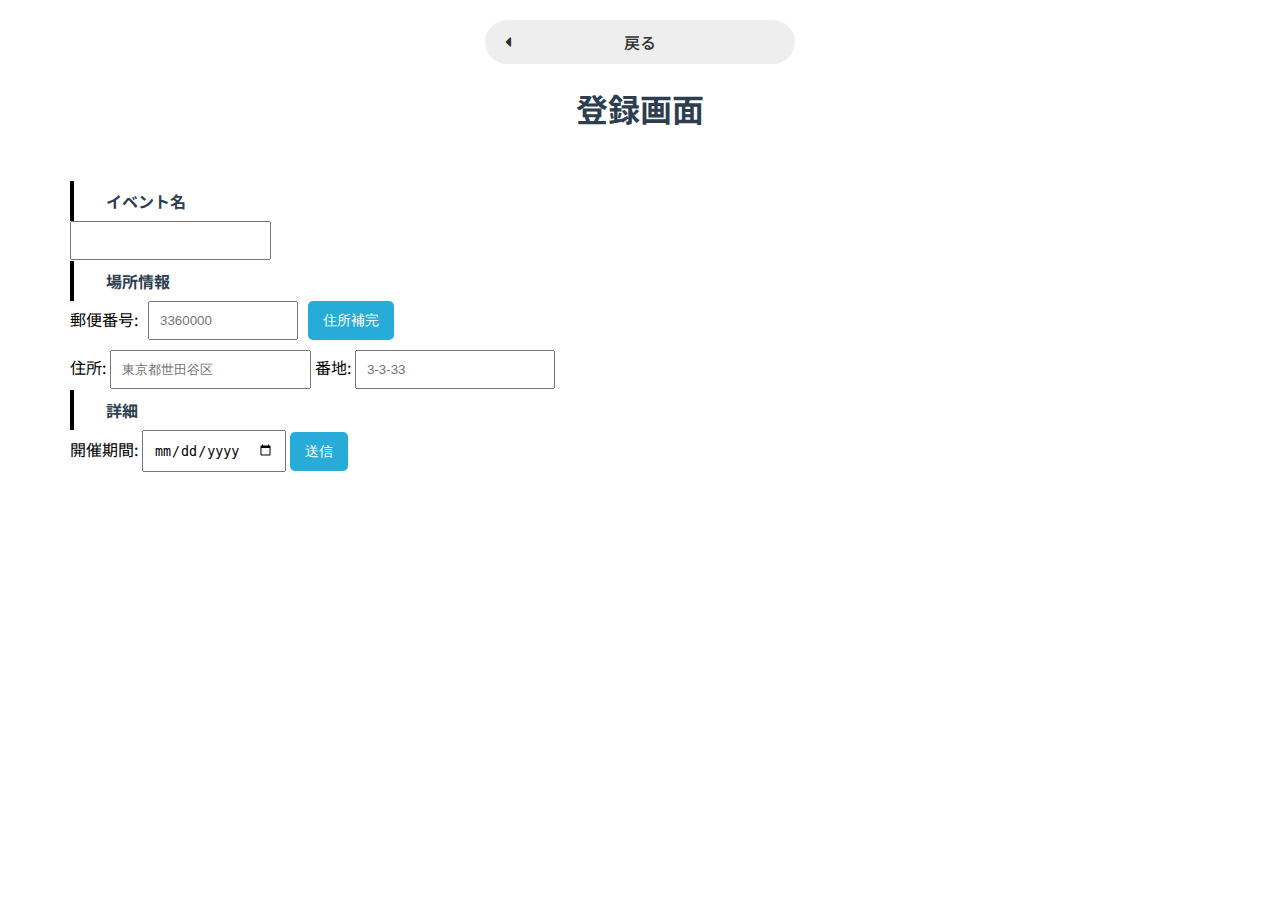
==== templates/event_reg.html @ d04eea3e "登録画面の戻るボタンの修正" ====
<!DOCTYPE html>
<html>

<head>
  <link href="https://fonts.googleapis.com/css2?family=Noto+Sans+JP:wght@400;700&display=swap" rel="stylesheet">
  <title>Python and JavaScript Integration</title>
  <link rel="stylesheet" href="/static/css/event_reg_styles.css">
  <link href="https://use.fontawesome.com/releases/v5.6.1/css/all.css" rel="stylesheet">
</head>

<body>
  <div class="back_button">
    <a href="/">戻る</a>
  </div>
  
  <h1>登録画面</h1>

  <form method="POST" action="/submit"> <!-- methodとactionを追加 -->

    <h2>イベント名</h2>
    <input type="text" id="eventname" name="eventname" required> <!-- 必要なname属性を追加 -->

    <h2>場所情報</h2>
    <div class="zipcode-group">
      <label for="zipcode">郵便番号:</label>
      <input type="text" id="zipcode" name="zipcode" oninput="fetchAddress(this.value)" placeholder="3360000" required>
      <button type="button" id="fetch-address-btn">住所補完</button>
    </div>
    <label for="address">住所:</label>
    <input type="text" id="address" name="address" placeholder="東京都世田谷区" readonly required>
    <label for="username">番地:</label>
    <input type="text" id="username" name="username" placeholder="3-3-33" required>

    <h2>詳細</h2>
    <label for="start-date">開催期間:</label>
    <input type="date" id="start-date" name="start-date" required>

    <p id="error-message" style="color: red; display: none;"></p>

    <button id="date_btn" type="submit">送信</button> <!-- 最後に1つの送信ボタン -->
  </form>

  <script>
    document.getElementById('date_btn').addEventListener('click', function (event) {
      const startDate = new Date(document.getElementById('start-date').value);
      const endDate = new Date(document.getElementById('end-date').value);

      if (startDate > endDate) {
        event.preventDefault(); // フォーム送信を防止
        document.getElementById('error-message').innerText = "エラー: 開始日が終了日よりも後になっています。";
        document.getElementById('error-message').style.display = "block";
      } else {
        document.getElementById('error-message').style.display = "none";
      }
    });

    const addressInput = document.getElementById('address');
    const fetchButton = document.getElementById('fetch-address-btn');

    fetchButton.addEventListener('click', function () {
      const zipCode = document.getElementById('zipcode').value;

      if (zipCode.length === 7) {
        addressInput.readOnly = true;

        fetch(`https://api.zipaddress.net/?zipcode=${zipCode}`, { mode: 'cors' })
          .then(response => response.json())
          .then(data => {
            if (data.code === 200) {
              addressInput.value = data.data.fullAddress;
            } else {
              addressInput.value = '住所が見つかりません';
            }
          })
          .catch(error => console.error('エラー:', error))
          .finally(() => {
            addressInput.readOnly = false;
          });
      } else {
        alert('郵便番号は7桁で入力してください。');
      }
    });
  </script>

</body>

</html>
---- static/css/event_reg_styles.css ----
/* ページ全体のスタイル */
body {
    font-family: 'Noto Sans JP', sans-serif;/* フォントの設定 */
    background-color: #ffffff; /* 背景色 */
    margin: 0; /* デフォルトのマージンをリセット */
    padding: 20px; /* ページ全体に余白 */
}

input {
    padding: 10px; /* 上下左右にパディングを追加 */
    text-align: left; /* テキストを左揃え */
}
form {
    margin: 50px; /* フォームの余白 */
}
.centered-input {
    text-align: center; /* テキストを中央揃えにする */
}

.centered-input::placeholder {
    text-align: center; /* プレースホルダーも中央揃えにする */
    color: #999; /* 薄い文字の色を設定（必要に応じて変更） */
}
h1 {
    font-size: 2.0em;  /* フォントサイズ */
    color: #2c3e50;    /* テキストカラー */
    text-align: center; /* 中央揃え */
    margin-bottom: 20px; /* 下の余白 */
}

h2 {
    font-size: 1.0em;
    color: #2c3e50;
    text-align: left;
    margin-top: 1px;
    margin-bottom: 0; /* 下の余白を0に */
    padding: 1rem 2rem;
    border-left: 4px solid #000;
    line-height: 0.5; /* 行の高さを狭くする */
}

label {
    margin-top: 0; /* 上の余白を0に設定 */
    margin-bottom: 3px; /* 下の余白を5pxに */
    line-height: 1.0; /* 行の高さを狭くする */
}


.vertical-form {
    display: flex;
    flex-direction: column;
    gap:15px; /* 各要素の間の余白を調整 */
}

/* 郵便番号入力と住所補完ボタンの横並び */
.zipcode-group {
    display: flex; /* 横並びにする */
    align-items: center; /* 垂直方向で中央揃え */
    gap: 10px; /* 入力欄とボタンの間のスペース */
    margin-bottom: 10px; /* 下の余白 */
}

#zipcode {
    flex: 1; /* 郵便番号欄の幅を調整 */
    max-width: 150px; /* 最大幅を指定 */
    padding: 10px;
    box-sizing: border-box;
}

#username {
    flex: 1; /* 残りのスペースを使う */
    max-width: 200px; /* 入力欄の最大幅 */
    padding: 10px;
    box-sizing: border-box;
}
#fetch-address-btn {
    padding: 10px 15px;
    font-size: 0.9rem;
    background-color: #27acd9;
    color: white;
    border: none;
    border-radius: 5px;
    cursor: pointer;
    transition: background-color 0.3s;
}

#fetch-address-btn:hover {
    background-color: #1b7ca4;
}
#date_btn {
    padding: 10px 15px;
    font-size: 0.9rem;
    background-color: #27acd9;
    color: white;
    border: none;
    border-radius: 5px;
    cursor: pointer;
    transition: background-color 0.3s;
}

#date_btn:hover {
    background-color: #1b7ca4;
}

#regist_button {
    writing-mode: horizontal-tb; /* テキストを横書きに設定 */
    text-orientation: mixed; /* テキストの向きを混合に設定（通常の横書き） */
    display: flex; /* フレックスボックスでレイアウトを設定 */
    align-items: center; /* 垂直方向で中央揃え */
    justify-content: center; /* 水平方向で中央揃え */
    width: 120px; /* ボタンの幅を120pxに設定 */
    margin: auto; /* ボタンを中央に配置 */
    padding: 1rem 5rem; /* 上下に1rem、左右に6remのパディングを追加 */
    font-weight: bold; /* フォントを太字に設定 */
    border: 2px solid #27acd9; /* ボタンの枠線を2pxの実線に設定 */
    color: #27acd9; /* テキストの色を指定 */
    border-radius: 100vh; /* ボタンの角を丸くする（楕円形にする） */
    transition: 0.5s; /* 変化にかかる時間を0.5秒に設定 */
}


#regist_button:hover {
	color: #fff;
	background: #27acd9;
}

.back_button{
    margin-right: auto;
}

.back_button a {
    background: #eee;
    border-radius: 50px;
    position: relative;
    display: flex;
    justify-content: space-around;
    align-items: center;
    margin: 0 auto;
    max-width: 260px;
    padding: 10px 25px;
    color: #313131;
    transition: 0.3s ease-in-out;
    font-weight: 500;
    text-decoration:none;
}
.back_button a:after {
    position: absolute;
    top: 50%;
    left: 20px;
    border-radius: 1px;
    transition: 0.2s ease-in-out;
    content: "\f0d9";
    font-family: "Font Awesome 5 Free";
    font-weight: 900;
    transform: translateY(-50%);
}
.back_button a:hover {
    background: #313131;
    color: #FFF;
}
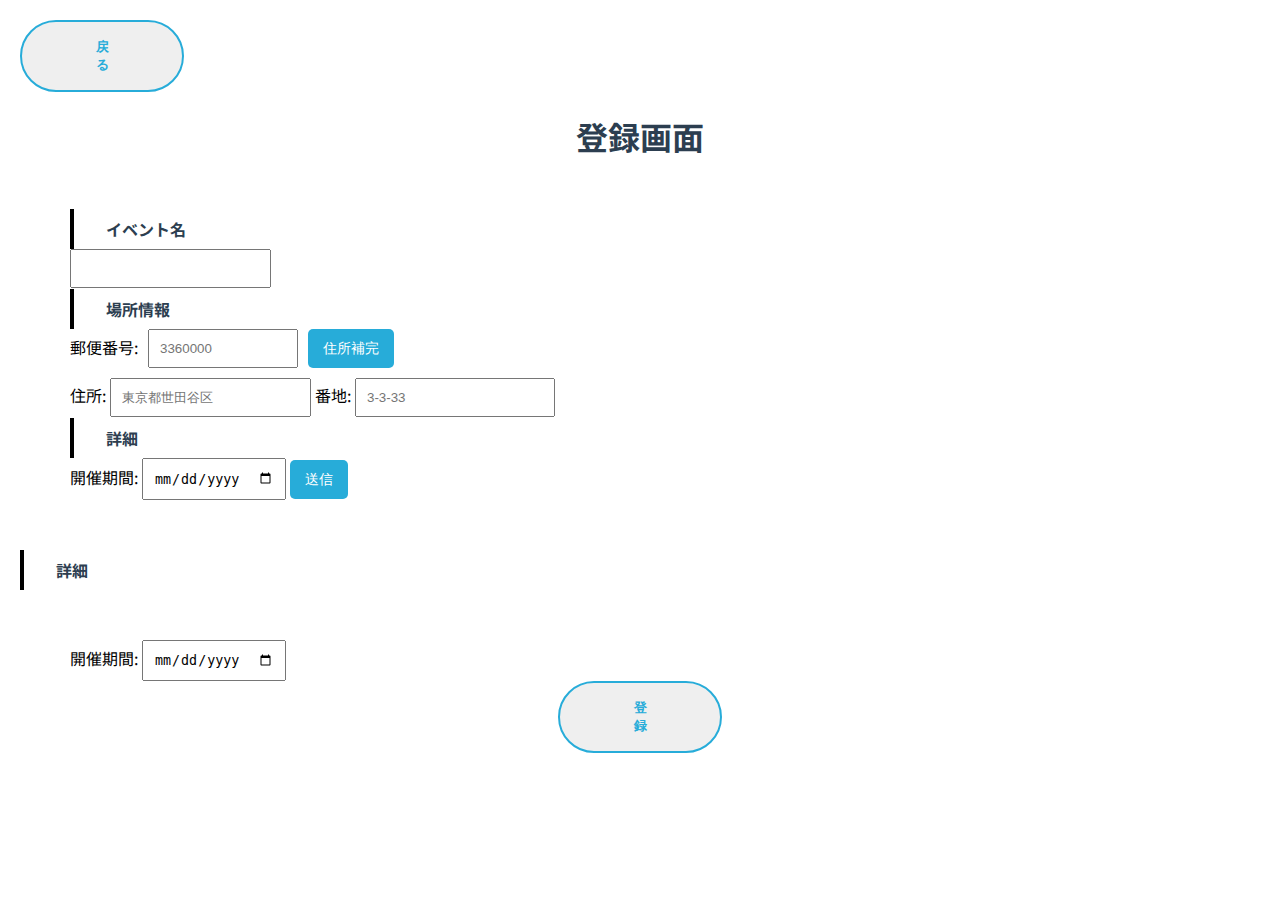
==== commit 26bf1f3e: "Merge branch 'new_branch' of https://github.com/inet26-teamA/main into new_branch" ====
--- a/templates/event_reg.html
+++ b/templates/event_reg.html
@@ -2,6 +2,7 @@
 <html>
 
 <head>
+  <meta charset="UTF-8">
   <link href="https://fonts.googleapis.com/css2?family=Noto+Sans+JP:wght@400;700&display=swap" rel="stylesheet">
   <title>Python and JavaScript Integration</title>
   <link rel="stylesheet" href="/static/css/event_reg_styles.css">
@@ -9,14 +10,12 @@
 </head>
 
 <body>
-  <div class="back_button">
-    <a href="/">戻る</a>
-  </div>
+  <button type="button" id = "back_button" onclick="location.href='/'">戻る</button>
+
+  <h1>登録画面</h1>
   
-  <h1>登録画面</h1>
-
   <form method="POST" action="/submit"> <!-- methodとactionを追加 -->
-
+    
     <h2>イベント名</h2>
     <input type="text" id="eventname" name="eventname" required> <!-- 必要なname属性を追加 -->
 
@@ -40,20 +39,16 @@
     <button id="date_btn" type="submit">送信</button> <!-- 最後に1つの送信ボタン -->
   </form>
 
-  <script>
-    document.getElementById('date_btn').addEventListener('click', function (event) {
-      const startDate = new Date(document.getElementById('start-date').value);
-      const endDate = new Date(document.getElementById('end-date').value);
 
-      if (startDate > endDate) {
-        event.preventDefault(); // フォーム送信を防止
-        document.getElementById('error-message').innerText = "エラー: 開始日が終了日よりも後になっています。";
-        document.getElementById('error-message').style.display = "block";
-      } else {
-        document.getElementById('error-message').style.display = "none";
-      }
-    });
+  <h2>詳細</h2>
 
+  <form id="date-form">
+      <label for="start-date">開催期間:</label> <!-- 開催期間のラベル -->
+      <input type="date" id="start-date" name="start-date"> <!-- 開始日 -->
+
+      <button id="regist_button" type="button">登録</button>
+
+<script>
     const addressInput = document.getElementById('address');
     const fetchButton = document.getElementById('fetch-address-btn');
 
@@ -83,5 +78,4 @@
   </script>
 
 </body>
-
-</html>+</html>
--- a/static/css/event_reg_styles.css
+++ b/static/css/event_reg_styles.css
@@ -124,37 +124,25 @@
 	background: #27acd9;
 }
 
-.back_button{
-    margin-right: auto;
+
+#back_button {
+    writing-mode: horizontal-tb; /* テキストを横書きに設定 */
+    text-orientation: mixed; /* テキストの向きを混合に設定（通常の横書き） */
+    display: flex; /* フレックスボックスでレイアウトを設定 */
+    align-items: center; /* 垂直方向で中央揃え */
+    justify-content: center; /* 水平方向で中央揃え */
+    width: 120px; /* ボタンの幅を120pxに設定 */
+    /*margin: auto; /* ボタンを中央に配置 */
+    padding: 1rem 5rem; /* 上下に1rem、左右に6remのパディングを追加 */
+    font-weight: bold; /* フォントを太字に設定 */
+    border: 2px solid #27acd9; /* ボタンの枠線を2pxの実線に設定 */
+    color: #27acd9; /* テキストの色を指定 */
+    border-radius: 100vh; /* ボタンの角を丸くする（楕円形にする） */
+    transition: 0.5s; /* 変化にかかる時間を0.5秒に設定 */
 }
 
-.back_button a {
-    background: #eee;
-    border-radius: 50px;
-    position: relative;
-    display: flex;
-    justify-content: space-around;
-    align-items: center;
-    margin: 0 auto;
-    max-width: 260px;
-    padding: 10px 25px;
-    color: #313131;
-    transition: 0.3s ease-in-out;
-    font-weight: 500;
-    text-decoration:none;
-}
-.back_button a:after {
-    position: absolute;
-    top: 50%;
-    left: 20px;
-    border-radius: 1px;
-    transition: 0.2s ease-in-out;
-    content: "\f0d9";
-    font-family: "Font Awesome 5 Free";
-    font-weight: 900;
-    transform: translateY(-50%);
-}
-.back_button a:hover {
-    background: #313131;
-    color: #FFF;
-}
+
+#back_button:hover {
+	color: #fff;
+	background: #27acd9;
+}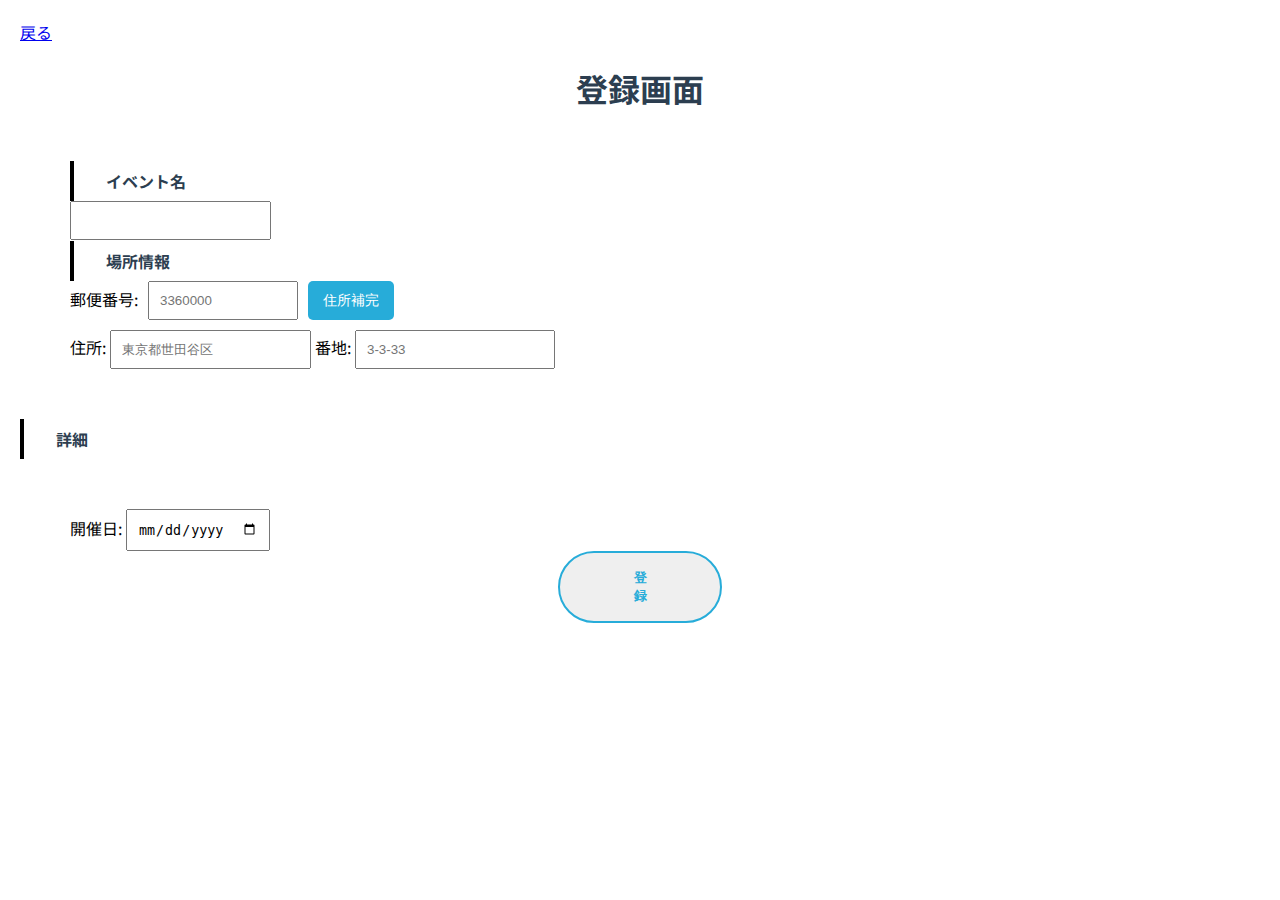
==== commit 61dea8de: "Merge branch 'new_branch' of https://github.com/inet26-teamA/main into new_branch" ====
--- a/templates/event_reg.html
+++ b/templates/event_reg.html
@@ -10,12 +10,14 @@
 </head>
 
 <body>
-  <button type="button" id = "back_button" onclick="location.href='/'">戻る</button>
+  <div class="back_button">
+    <a href="/">戻る</a>
+  </div>
+  
+  <h1>登録画面</h1>
 
-  <h1>登録画面</h1>
-  
   <form method="POST" action="/submit"> <!-- methodとactionを追加 -->
-    
+
     <h2>イベント名</h2>
     <input type="text" id="eventname" name="eventname" required> <!-- 必要なname属性を追加 -->
 
@@ -30,20 +32,13 @@
     <label for="username">番地:</label>
     <input type="text" id="username" name="username" placeholder="3-3-33" required>
 
-    <h2>詳細</h2>
-    <label for="start-date">開催期間:</label>
-    <input type="date" id="start-date" name="start-date" required>
-
-    <p id="error-message" style="color: red; display: none;"></p>
-
-    <button id="date_btn" type="submit">送信</button> <!-- 最後に1つの送信ボタン -->
-  </form>
+    </form>
 
 
   <h2>詳細</h2>
 
   <form id="date-form">
-      <label for="start-date">開催期間:</label> <!-- 開催期間のラベル -->
+      <label for="start-date">開催日:</label> <!-- 開催期間のラベル -->
       <input type="date" id="start-date" name="start-date"> <!-- 開始日 -->
 
       <button id="regist_button" type="button">登録</button>
@@ -78,4 +73,5 @@
   </script>
 
 </body>
-</html>
+
+</html>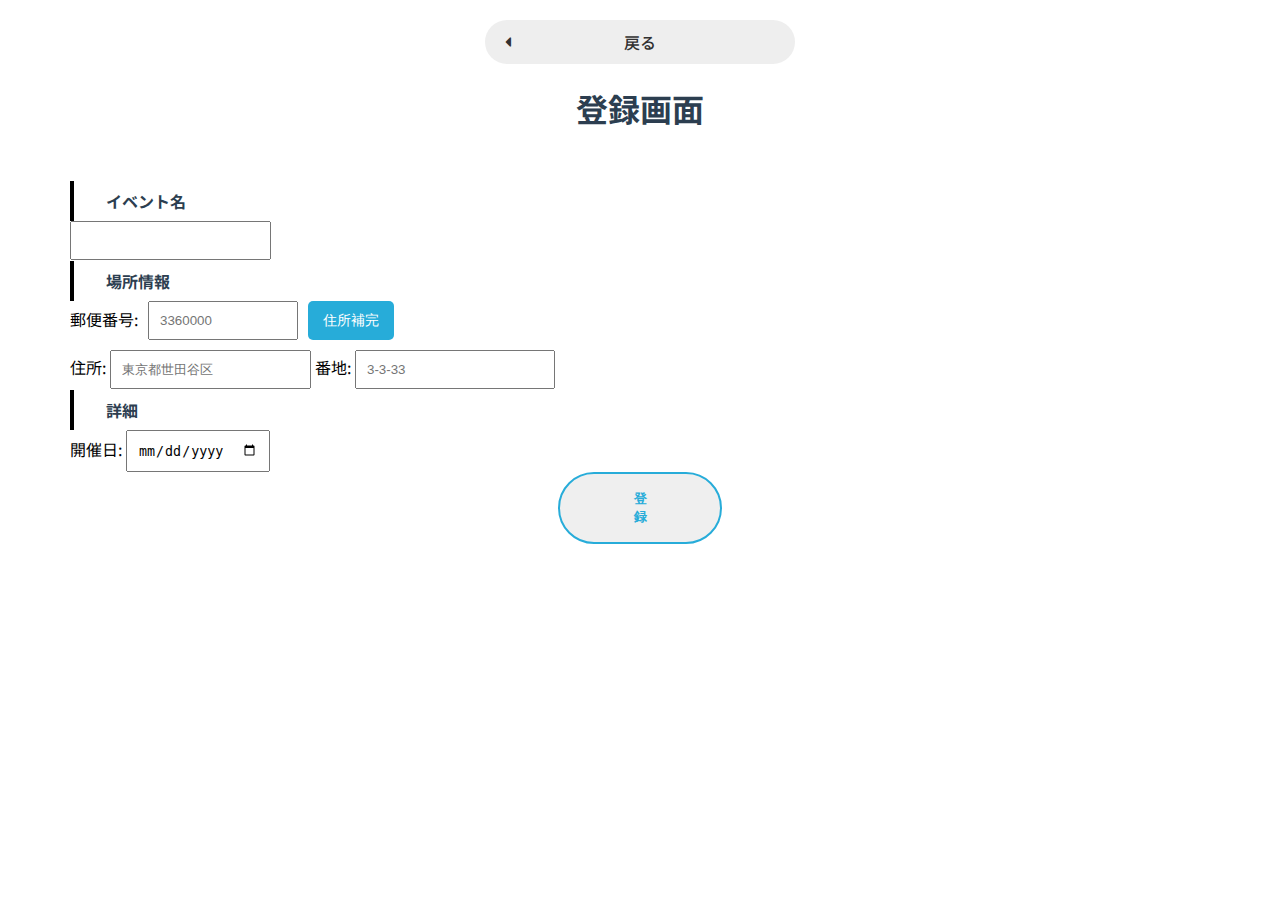
==== commit b24aa46d: "登録ボタンでデータを送れるように" ====
--- a/templates/event_reg.html
+++ b/templates/event_reg.html
@@ -13,7 +13,7 @@
   <div class="back_button">
     <a href="/">戻る</a>
   </div>
-  
+
   <h1>登録画面</h1>
 
   <form method="POST" action="/submit"> <!-- methodとactionを追加 -->
@@ -32,45 +32,43 @@
     <label for="username">番地:</label>
     <input type="text" id="username" name="username" placeholder="3-3-33" required>
 
-    </form>
+    <h2>詳細</h2>
 
-
-  <h2>詳細</h2>
-
-  <form id="date-form">
+    <form id="date-form">
       <label for="start-date">開催日:</label> <!-- 開催期間のラベル -->
       <input type="date" id="start-date" name="start-date"> <!-- 開始日 -->
 
-      <button id="regist_button" type="button">登録</button>
+      <button id="regist_button"t type="submit">登録</button>
+    </form>
 
-<script>
-    const addressInput = document.getElementById('address');
-    const fetchButton = document.getElementById('fetch-address-btn');
+    <script>
+      const addressInput = document.getElementById('address');
+      const fetchButton = document.getElementById('fetch-address-btn');
 
-    fetchButton.addEventListener('click', function () {
-      const zipCode = document.getElementById('zipcode').value;
+      fetchButton.addEventListener('click', function () {
+        const zipCode = document.getElementById('zipcode').value;
 
-      if (zipCode.length === 7) {
-        addressInput.readOnly = true;
+        if (zipCode.length === 7) {
+          addressInput.readOnly = true;
 
-        fetch(`https://api.zipaddress.net/?zipcode=${zipCode}`, { mode: 'cors' })
-          .then(response => response.json())
-          .then(data => {
-            if (data.code === 200) {
-              addressInput.value = data.data.fullAddress;
-            } else {
-              addressInput.value = '住所が見つかりません';
-            }
-          })
-          .catch(error => console.error('エラー:', error))
-          .finally(() => {
-            addressInput.readOnly = false;
-          });
-      } else {
-        alert('郵便番号は7桁で入力してください。');
-      }
-    });
-  </script>
+          fetch(`https://api.zipaddress.net/?zipcode=${zipCode}`, { mode: 'cors' })
+            .then(response => response.json())
+            .then(data => {
+              if (data.code === 200) {
+                addressInput.value = data.data.fullAddress;
+              } else {
+                addressInput.value = '住所が見つかりません';
+              }
+            })
+            .catch(error => console.error('エラー:', error))
+            .finally(() => {
+              addressInput.readOnly = false;
+            });
+        } else {
+          alert('郵便番号は7桁で入力してください。');
+        }
+      });
+    </script>
 
 </body>
 
--- a/static/css/event_reg_styles.css
+++ b/static/css/event_reg_styles.css
@@ -124,25 +124,37 @@
 	background: #27acd9;
 }
 
-
-#back_button {
-    writing-mode: horizontal-tb; /* テキストを横書きに設定 */
-    text-orientation: mixed; /* テキストの向きを混合に設定（通常の横書き） */
-    display: flex; /* フレックスボックスでレイアウトを設定 */
-    align-items: center; /* 垂直方向で中央揃え */
-    justify-content: center; /* 水平方向で中央揃え */
-    width: 120px; /* ボタンの幅を120pxに設定 */
-    /*margin: auto; /* ボタンを中央に配置 */
-    padding: 1rem 5rem; /* 上下に1rem、左右に6remのパディングを追加 */
-    font-weight: bold; /* フォントを太字に設定 */
-    border: 2px solid #27acd9; /* ボタンの枠線を2pxの実線に設定 */
-    color: #27acd9; /* テキストの色を指定 */
-    border-radius: 100vh; /* ボタンの角を丸くする（楕円形にする） */
-    transition: 0.5s; /* 変化にかかる時間を0.5秒に設定 */
+.back_button{
+    margin-right: auto;
+}
+.back_button a {
+    background: #eee;
+    border-radius: 50px;
+    position: relative;
+    display: flex;
+    justify-content: space-around;
+    align-items: center;
+    margin: 0 auto;
+    max-width: 260px;
+    padding: 10px 25px;
+    color: #313131;
+    transition: 0.3s ease-in-out;
+    font-weight: 500;
+    text-decoration:none;
 }
 
-
-#back_button:hover {
-	color: #fff;
-	background: #27acd9;
+.back_button a:after {
+    position: absolute;
+    top: 50%;
+    left: 20px;
+    border-radius: 1px;
+    transition: 0.2s ease-in-out;
+    content: "\f0d9";
+    font-family: "Font Awesome 5 Free";
+    font-weight: 900;
+    transform: translateY(-50%);
+}
+.back_button a:hover {
+    background: #313131;
+    color: #FFF;
 }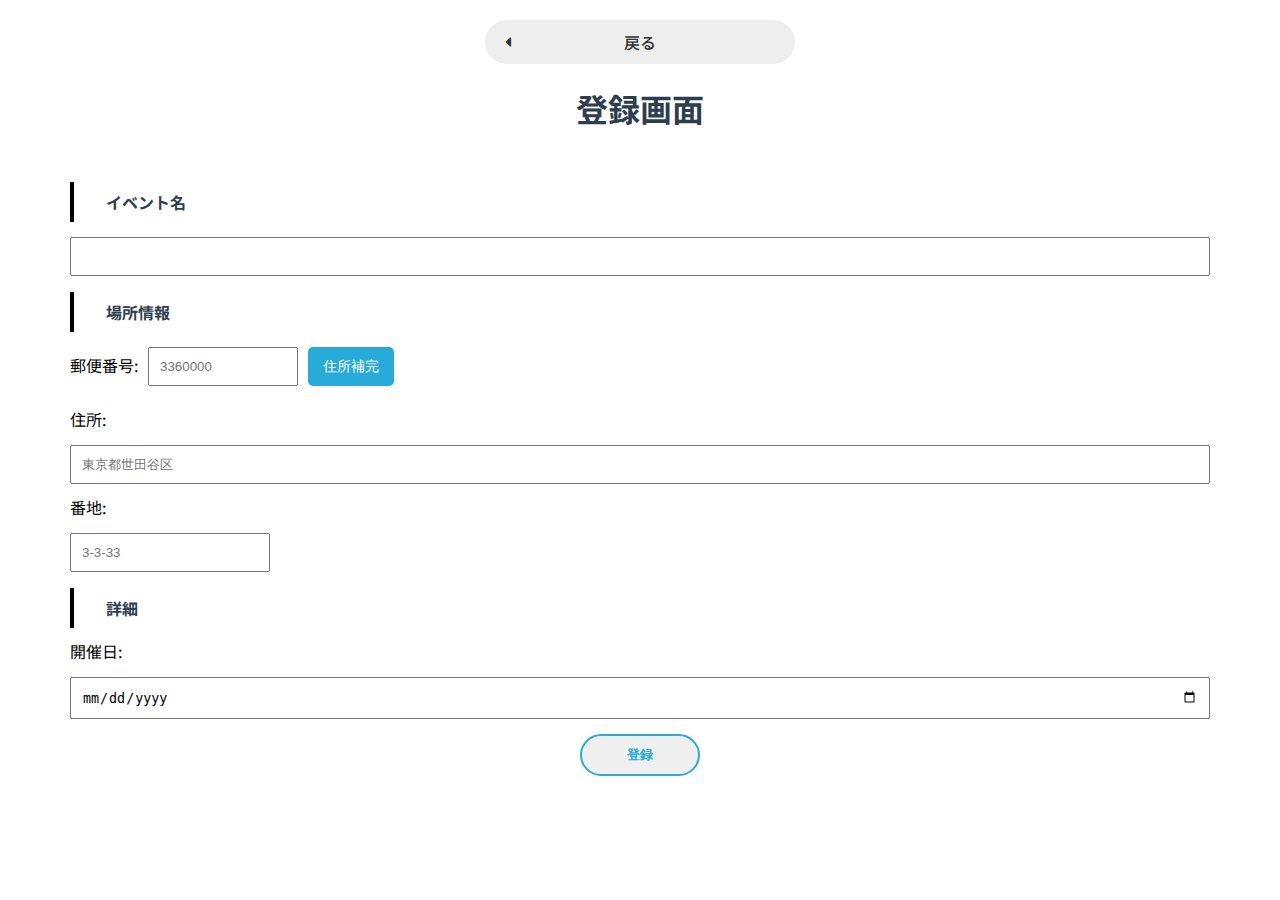
==== commit 7955ee86: "1357_レイアウト" ====
--- a/templates/event_reg.html
+++ b/templates/event_reg.html
@@ -16,7 +16,7 @@
 
   <h1>登録画面</h1>
 
-  <form method="POST" action="/submit"> <!-- methodとactionを追加 -->
+  <form method="POST" action="/submit" class="vertical-form"> <!-- methodとactionを追加 -->
 
     <h2>イベント名</h2>
     <input type="text" id="eventname" name="eventname" required> <!-- 必要なname属性を追加 -->
@@ -31,7 +31,7 @@
     <input type="text" id="address" name="address" placeholder="東京都世田谷区" readonly required>
     <label for="username">番地:</label>
     <input type="text" id="username" name="username" placeholder="3-3-33" required>
-
+    
     <h2>詳細</h2>
 
     <form id="date-form">
--- a/static/css/event_reg_styles.css
+++ b/static/css/event_reg_styles.css
@@ -110,7 +110,7 @@
     justify-content: center; /* 水平方向で中央揃え */
     width: 120px; /* ボタンの幅を120pxに設定 */
     margin: auto; /* ボタンを中央に配置 */
-    padding: 1rem 5rem; /* 上下に1rem、左右に6remのパディングを追加 */
+    padding: 10px 25px; /* 上下に1rem、左右に6remのパディングを追加 */
     font-weight: bold; /* フォントを太字に設定 */
     border: 2px solid #27acd9; /* ボタンの枠線を2pxの実線に設定 */
     color: #27acd9; /* テキストの色を指定 */
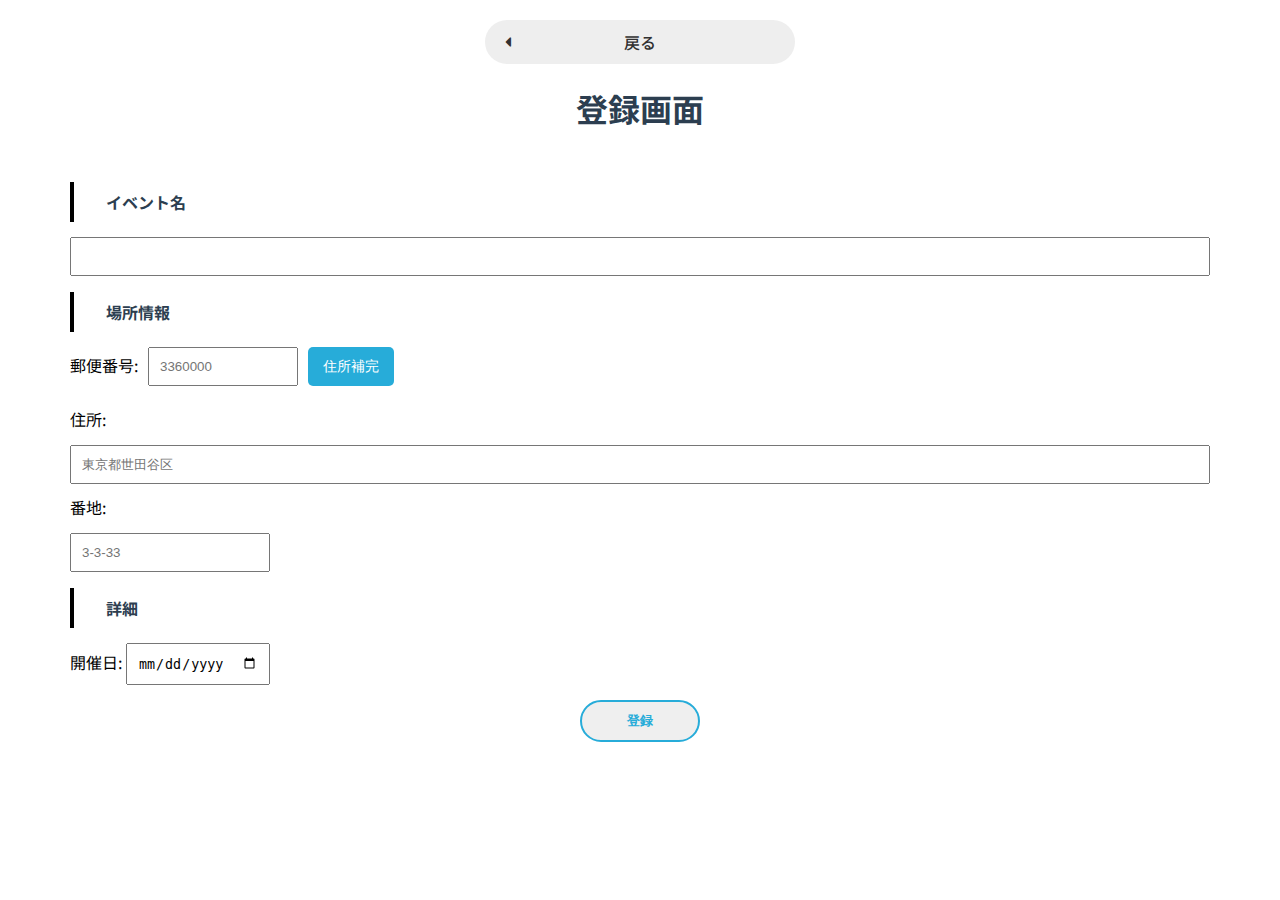
==== commit e6dd6e9c: "1020_住所" ====
--- a/templates/event_reg.html
+++ b/templates/event_reg.html
@@ -16,60 +16,56 @@
 
   <h1>登録画面</h1>
 
-  <form method="POST" action="/submit" class="vertical-form"> <!-- methodとactionを追加 -->
-
+  <form method="POST" action="/submit" class="vertical-form"> 
     <h2>イベント名</h2>
-    <input type="text" id="eventname" name="eventname" required> <!-- 必要なname属性を追加 -->
+    <input type="text" id="eventname" name="eventname" required>
 
     <h2>場所情報</h2>
     <div class="zipcode-group">
       <label for="zipcode">郵便番号:</label>
-      <input type="text" id="zipcode" name="zipcode" oninput="fetchAddress(this.value)" placeholder="3360000" required>
+      <input type="text" id="zipcode" name="zipcode" oninput="fetchAddress(this.value)" placeholder="3360000">
       <button type="button" id="fetch-address-btn">住所補完</button>
     </div>
+
     <label for="address">住所:</label>
-    <input type="text" id="address" name="address" placeholder="東京都世田谷区" readonly required>
+    <input type="text" id="address" name="address" placeholder="東京都世田谷区" required> 
+
     <label for="username">番地:</label>
     <input type="text" id="username" name="username" placeholder="3-3-33" required>
-    
+
     <h2>詳細</h2>
+    <div id="date-form">
+      <label for="start-date">開催日:</label>
+      <input type="date" id="start-date" name="start-date">
+    </div>
 
-    <form id="date-form">
-      <label for="start-date">開催日:</label> <!-- 開催期間のラベル -->
-      <input type="date" id="start-date" name="start-date"> <!-- 開始日 -->
+    <button id="regist_button" type="submit">登録</button>
+  </form>
 
-      <button id="regist_button"t type="submit">登録</button>
-    </form>
+  <script>
+    const addressInput = document.getElementById('address');
+    const fetchButton = document.getElementById('fetch-address-btn');
 
-    <script>
-      const addressInput = document.getElementById('address');
-      const fetchButton = document.getElementById('fetch-address-btn');
+    fetchButton.addEventListener('click', function () {
+      const zipCode = document.getElementById('zipcode').value;
 
-      fetchButton.addEventListener('click', function () {
-        const zipCode = document.getElementById('zipcode').value;
-
-        if (zipCode.length === 7) {
-          addressInput.readOnly = true;
-
-          fetch(`https://api.zipaddress.net/?zipcode=${zipCode}`, { mode: 'cors' })
-            .then(response => response.json())
-            .then(data => {
-              if (data.code === 200) {
-                addressInput.value = data.data.fullAddress;
-              } else {
-                addressInput.value = '住所が見つかりません';
-              }
-            })
-            .catch(error => console.error('エラー:', error))
-            .finally(() => {
-              addressInput.readOnly = false;
-            });
-        } else {
-          alert('郵便番号は7桁で入力してください。');
-        }
-      });
-    </script>
-
+      if (zipCode.length === 7) {
+        fetch(`https://api.zipaddress.net/?zipcode=${zipCode}`, { mode: 'cors' })
+          .then(response => response.json())
+          .then(data => {
+            if (data.code === 200) {
+              addressInput.value = data.data.fullAddress;
+            } else {
+              alert('住所が見つかりません');
+            }
+          })
+          .catch(error => console.error('エラー:', error));
+      } else {
+        alert('郵便番号は7桁で入力してください。');
+      }
+    });
+  </script>
 </body>
 
+
 </html>